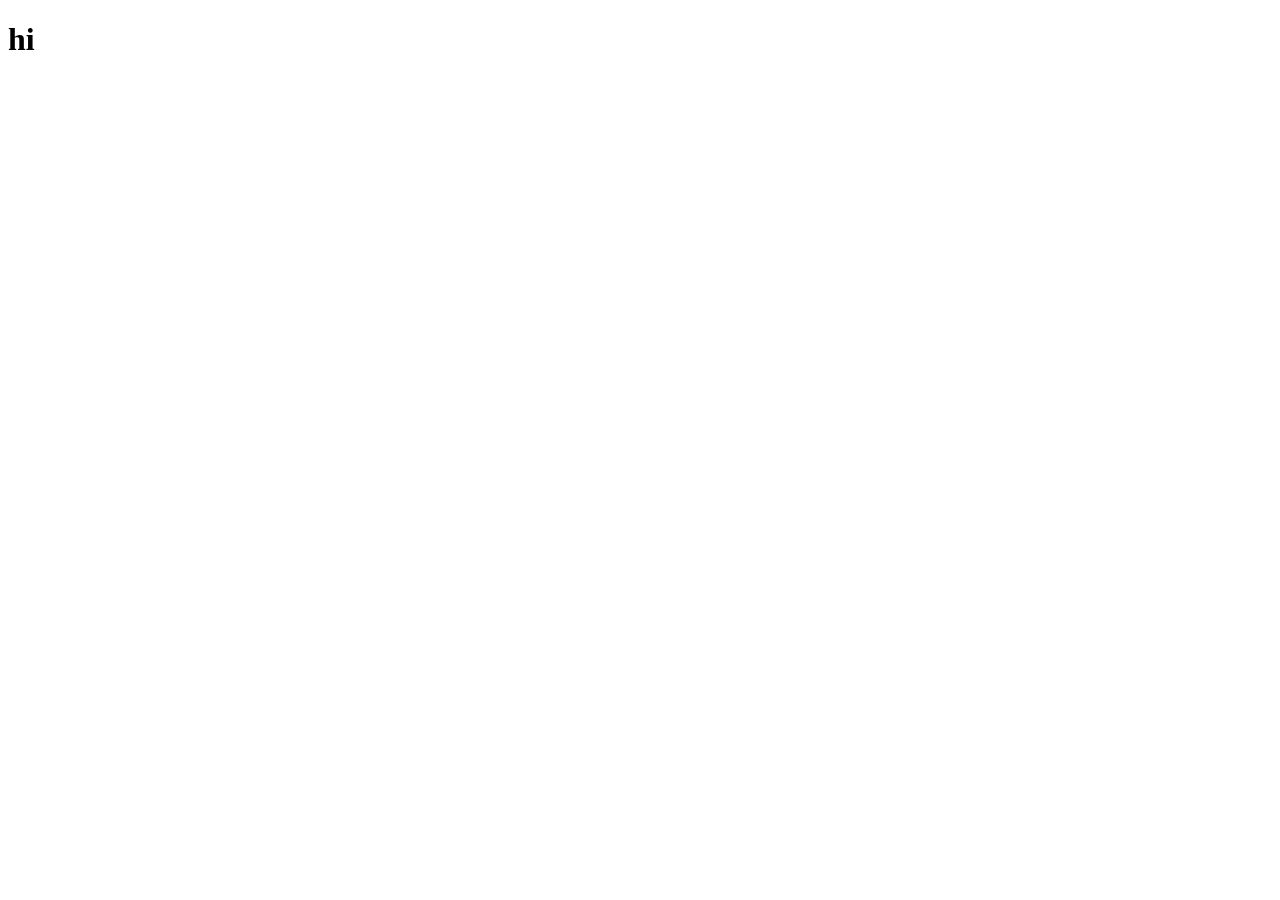
==== index.html @ 1e64a644 "Update index.html" ====
<!DOCTYPE html>
<head>
</head>
<body>
    <h1>hi</h1>
    <script>
        function openWin() {
          myWindow = window.open("https://www.w3schools.com","width=800, height=640");
        }

         window.addEventListener("keyup", event =>{
            if(event.code === 'Space'){
                console.log("spacePressed");
                openWin();
            }
        });
    </script>
</body>
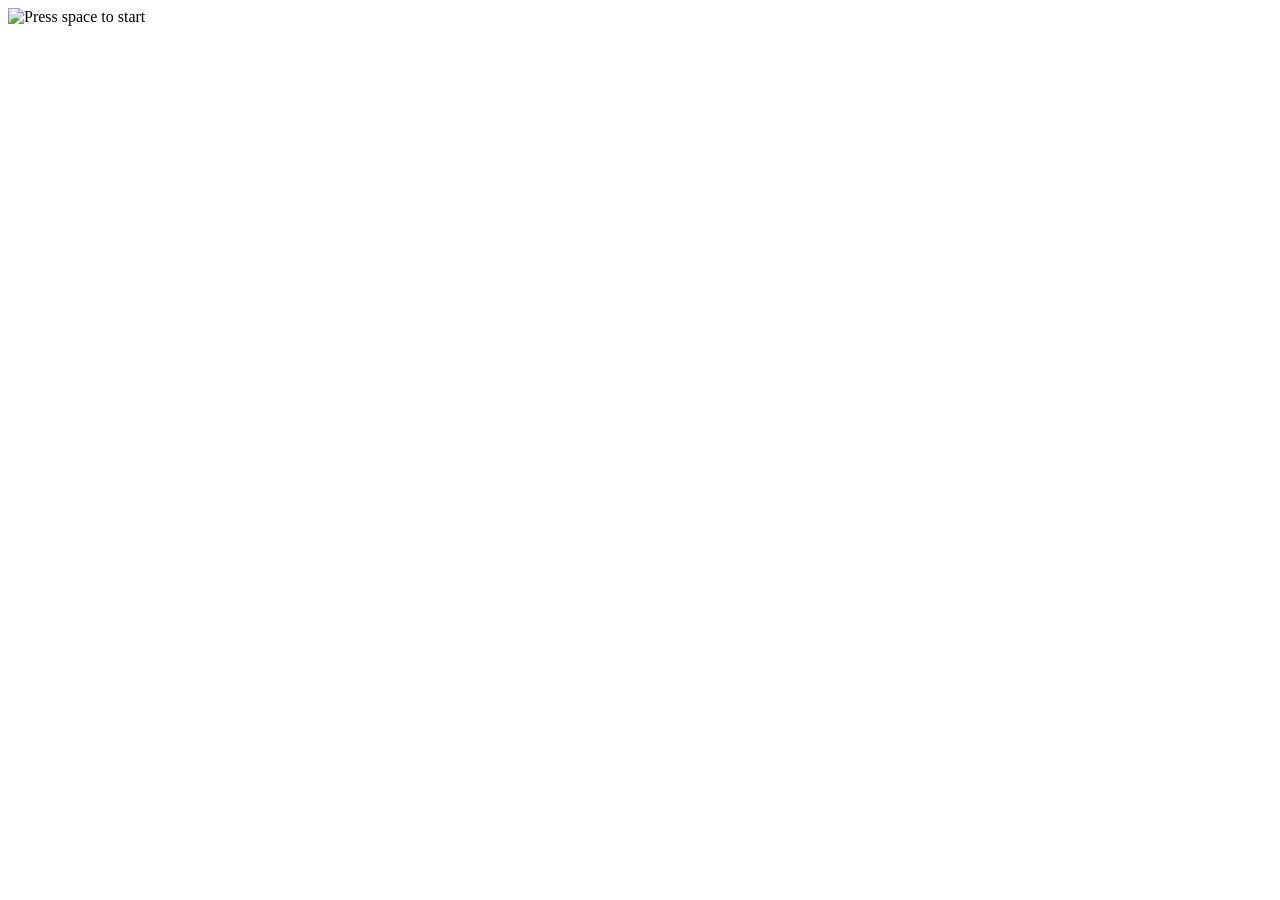
==== commit f942ce4b: "Update index.html" ====
--- a/index.html
+++ b/index.html
@@ -1,16 +1,23 @@
 <!DOCTYPE html>
 <head>
+    <link rel="stylesheet" href="styleSheet.css">
 </head>
 <body>
-    <h1>hi</h1>
+    <div class="container">
+        <div id = "button-div">
+            <img src="ezgif.com-animated-gif-maker.gif" alt="Press space to start">
+        </div>
+    </div>
     <script>
+        let myWindow;
+        var executed = 0;
         function openWin() {
-          myWindow = window.open("https://www.w3schools.com","width=800, height=640");
+          myWindow = window.open("page.html","popup","width=1000,height=600");
         }
-
-         window.addEventListener("keyup", event =>{
-            if(event.code === 'Space'){
+        window.addEventListener("keyup", event =>{
+            if(event.code === 'Space' && executed==0){
                 console.log("spacePressed");
+                executed=1;
                 openWin();
             }
         });
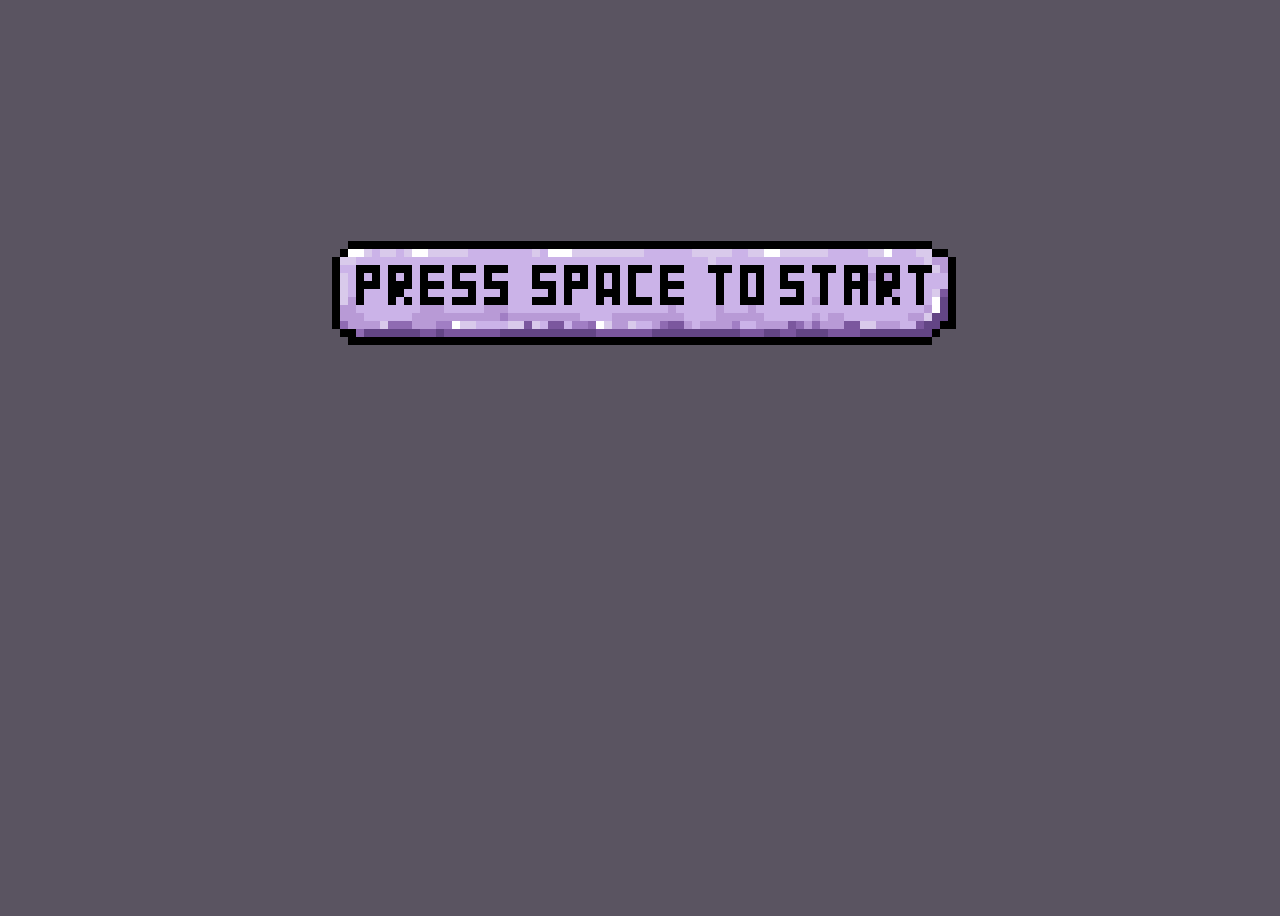
==== commit 8a3f21b5: "Update index.html" ====
--- a/index.html
+++ b/index.html
@@ -12,7 +12,7 @@
         let myWindow;
         var executed = 0;
         function openWin() {
-          myWindow = window.open("page.html","popup","width=1000,height=600");
+          myWindow = window.open("page.html","popup","width=1096,height=691");
         }
         window.addEventListener("keyup", event =>{
             if(event.code === 'Space' && executed==0){
--- a/styleSheet.css
+++ b/styleSheet.css
@@ -0,0 +1,16 @@
+body{
+    background-color: rgb(90, 84, 97);
+}
+.container{
+    display: flex;
+    justify-content: center; 
+    align-items: center;
+    text-align: center;
+    height: 100vh;
+    padding = 0;
+    margin=0;
+}
+#button-div{
+    width:50%;
+    height:50%;
+}
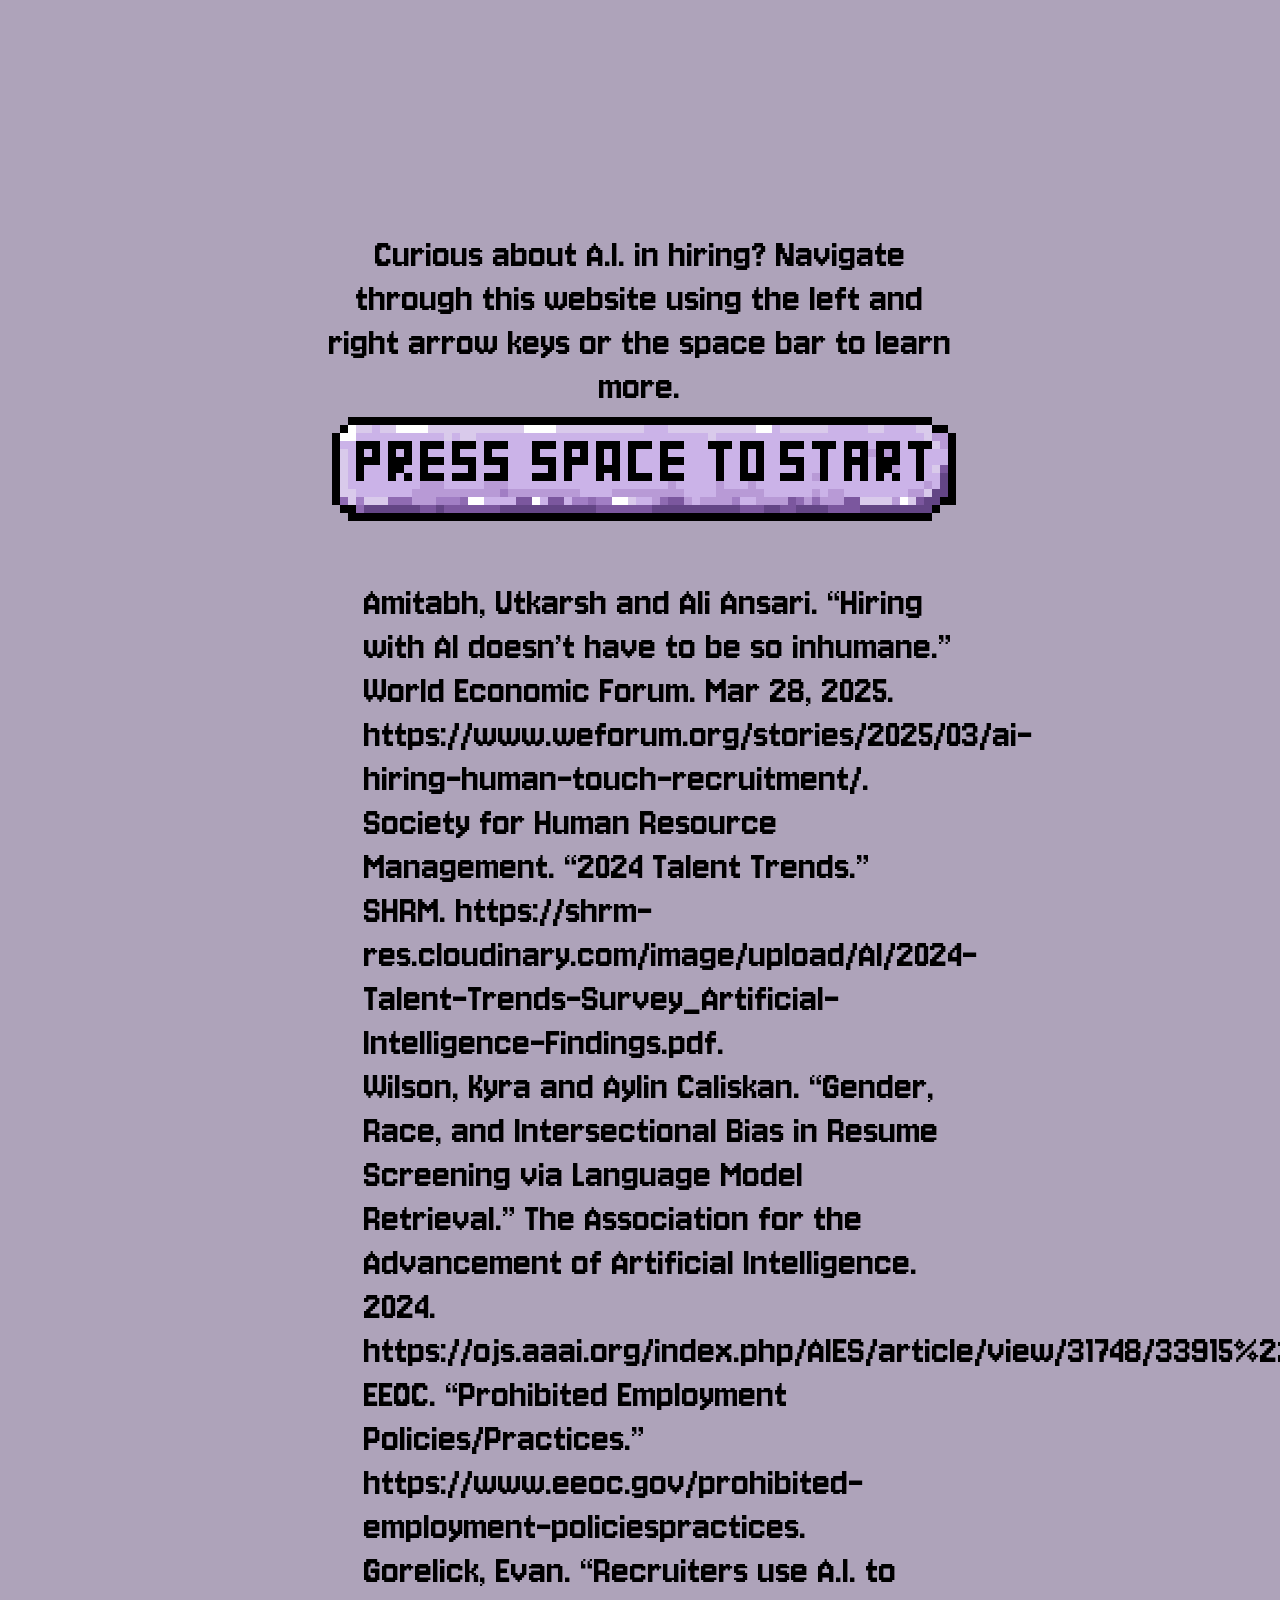
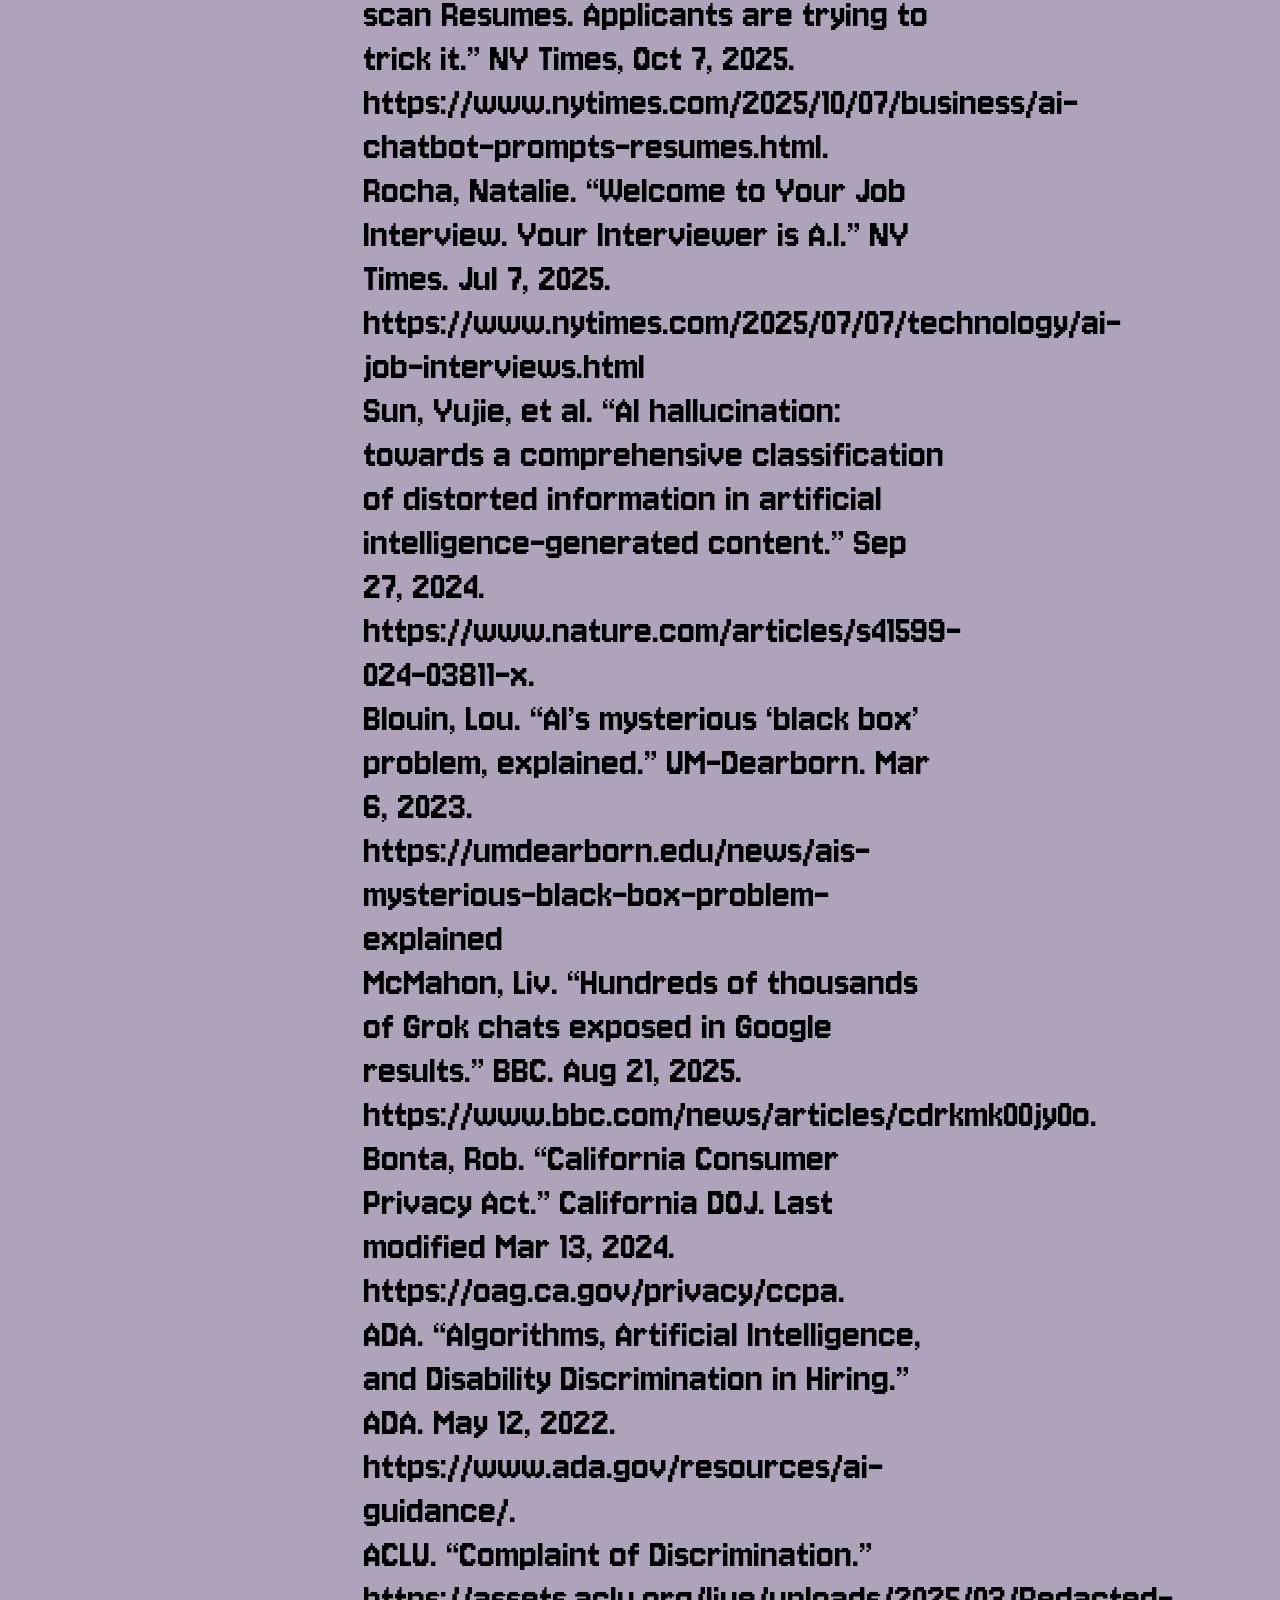
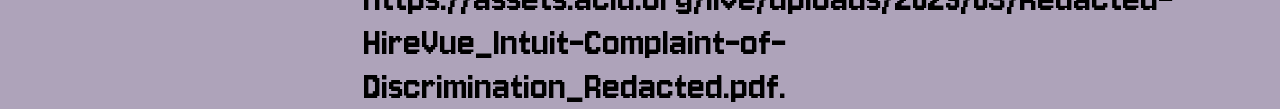
==== commit ee305035: "Update index.html" ====
--- a/index.html
+++ b/index.html
@@ -1,24 +1,71 @@
 <!DOCTYPE html>
 <head>
-    <link rel="stylesheet" href="styleSheet.css">
+    <link href="https://fonts.googleapis.com/css2?family=Jersey+10&display=swap" rel="stylesheet">
+    <style>
+        body{
+            background-color: rgb(174, 163, 186);
+        }
+        .container{
+            display: flex;
+            justify-content: center; 
+            align-items: center;
+            text-align: center;
+            height: 100vh;
+            padding: 0;
+            margin: 0;
+        }
+        #citations{
+            text-align: left;
+            list-style-type: none; 
+        }
+        #button-div{
+            font-family: "Jersey 10", sans-serif;
+            font-size: max(min(.5em),4.5vh);
+            width:50%;
+            height:50%;
+        }
+    </style>
 </head>
 <body>
     <div class="container">
         <div id = "button-div">
-            <img src="ezgif.com-animated-gif-maker.gif" alt="Press space to start">
+            Curious about A.I. in hiring? Navigate through this website using the left and right arrow keys or the space bar to learn more. <br>
+            <img src="ezgif.com-animated-gif-maker.gif" alt="Press space to start" id="startbutton">
+            <ul id="citations">
+                <li>Amitabh, Utkarsh and Ali Ansari. “Hiring with AI doesn’t have to be so inhumane.” World Economic Forum. Mar 28, 2025. https://www.weforum.org/stories/2025/03/ai-hiring-human-touch-recruitment/.</li>
+                <li>Society for Human Resource Management. “2024 Talent Trends.” SHRM. https://shrm-res.cloudinary.com/image/upload/AI/2024-Talent-Trends-Survey_Artificial-Intelligence-Findings.pdf.</li>
+                <li>Wilson, Kyra and Aylin Caliskan. “Gender, Race, and Intersectional Bias in Resume Screening via Language Model Retrieval.” The Association for the Advancement of Artificial Intelligence. 2024. https://ojs.aaai.org/index.php/AIES/article/view/31748/33915%22experiments.</li>
+                <li>EEOC. “Prohibited Employment Policies/Practices.” https://www.eeoc.gov/prohibited-employment-policiespractices.</li>
+                <li>Gorelick, Evan. “Recruiters use A.I. to scan Resumes. Applicants are trying to trick it.” NY Times, Oct 7, 2025. https://www.nytimes.com/2025/10/07/business/ai-chatbot-prompts-resumes.html. </li>
+                <li>Rocha, Natalie. “Welcome to Your Job Interview. Your Interviewer is A.I.” NY Times. Jul 7, 2025. https://www.nytimes.com/2025/07/07/technology/ai-job-interviews.html</li>
+                <li>Sun, Yujie, et al. “AI hallucination: towards a comprehensive classification of distorted information in artificial intelligence-generated content.” Sep 27, 2024. https://www.nature.com/articles/s41599-024-03811-x.</li>
+                <li>Blouin, Lou. “AI’s mysterious ‘black box’ problem, explained.” UM-Dearborn. Mar 6, 2023. https://umdearborn.edu/news/ais-mysterious-black-box-problem-explained</li>
+                <li>McMahon, Liv. “Hundreds of thousands of Grok chats exposed in Google results.” BBC. Aug 21, 2025. https://www.bbc.com/news/articles/cdrkmk00jy0o.</li>
+                <li>Bonta, Rob. “California Consumer Privacy Act.” California DOJ. Last modified Mar 13, 2024. https://oag.ca.gov/privacy/ccpa.</li>
+                <li>ADA. “Algorithms, Artificial Intelligence, and Disability Discrimination in Hiring.” ADA. May 12, 2022. https://www.ada.gov/resources/ai-guidance/.</li>
+                <li>ACLU. “Complaint of Discrimination.” https://assets.aclu.org/live/uploads/2025/03/Redacted-HireVue_Intuit-Complaint-of-Discrimination_Redacted.pdf.</li>
+            
+            
+            </ul>
         </div>
     </div>
     <script>
         let myWindow;
         var executed = 0;
+
         function openWin() {
-          myWindow = window.open("page.html","popup","width=1096,height=691");
+          myWindow = window.open("page.html","popup","width=996,height=591");
         }
         window.addEventListener("keyup", event =>{
             if(event.code === 'Space' && executed==0){
                 console.log("spacePressed");
                 executed=1;
                 openWin();
+                document.getElementById("startbutton").style.display = "none";
+                document.getElementById("button-div").innerText = "Works Cited";
+                document.getElementById("citations").innerText = "";
+                console.log(myWindow.innerWidth);
+                console.log(myWindow.innerHeight);
             }
         });
     </script>
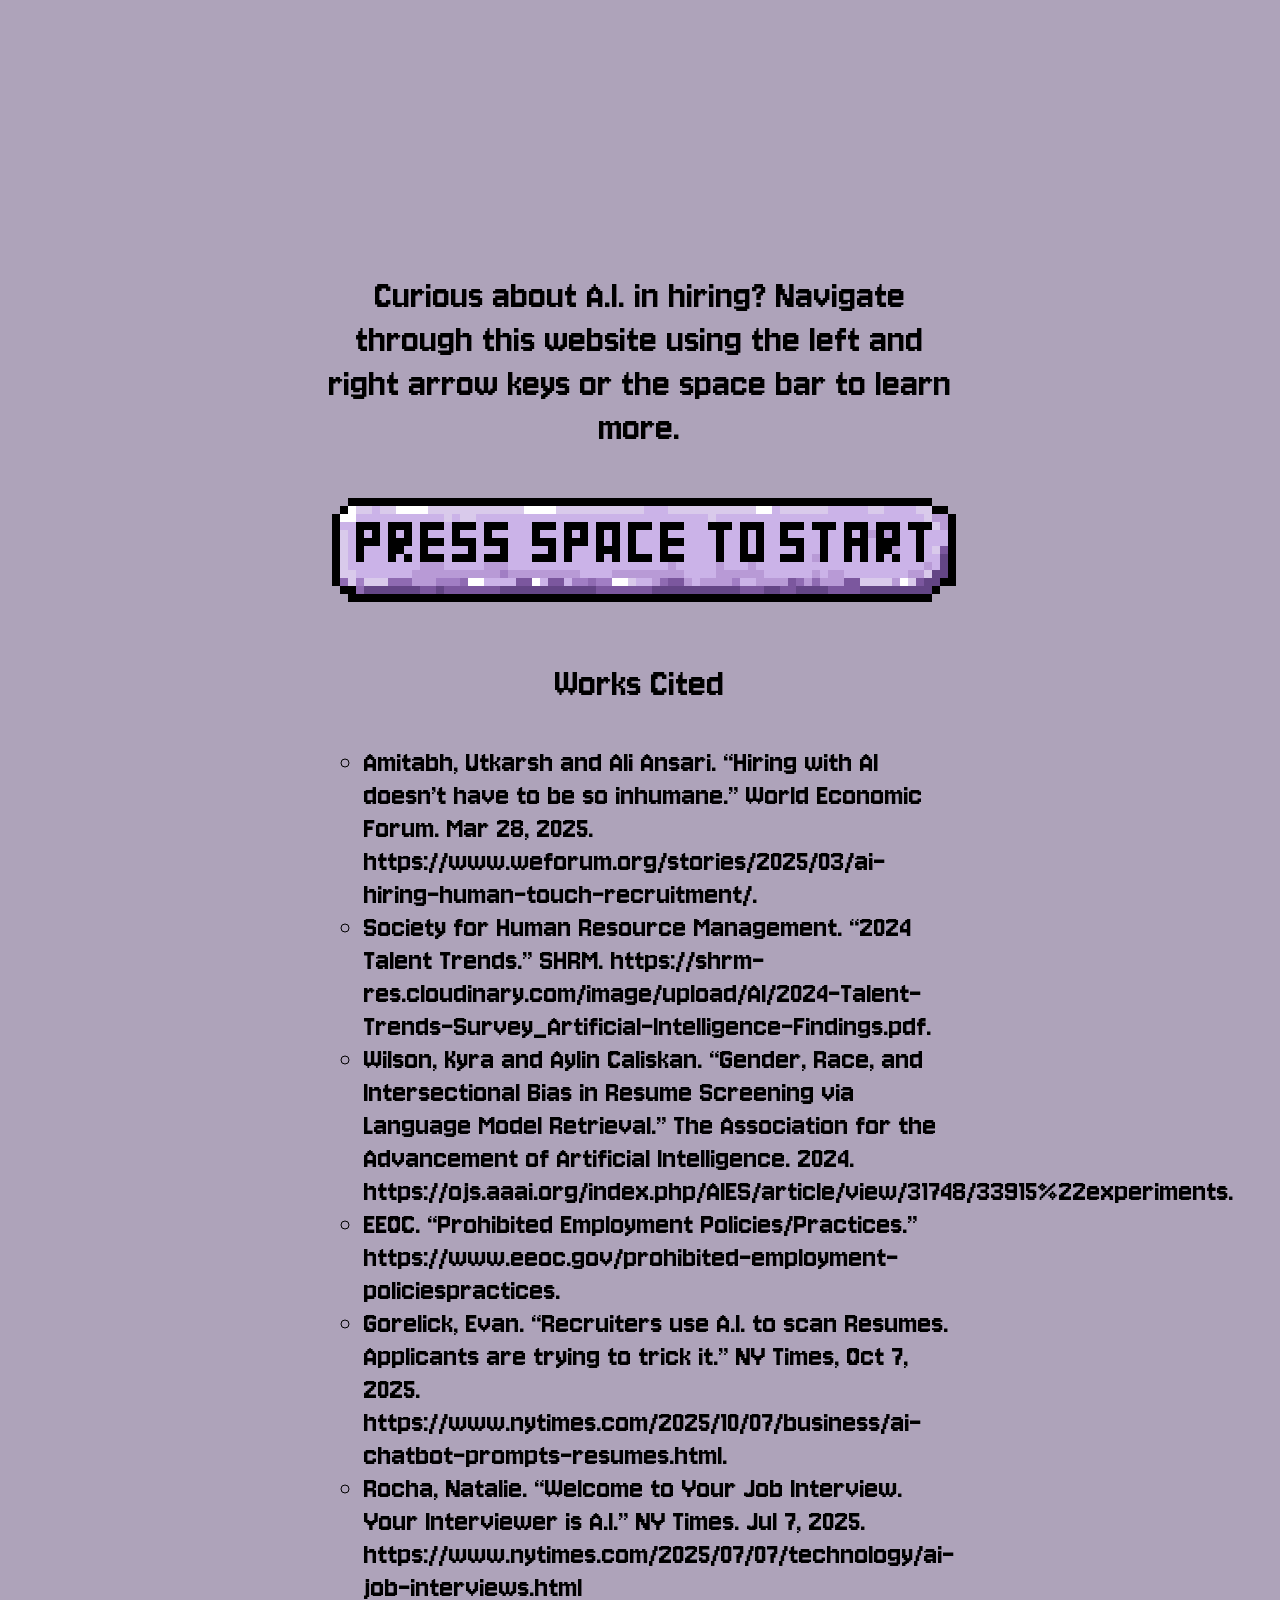
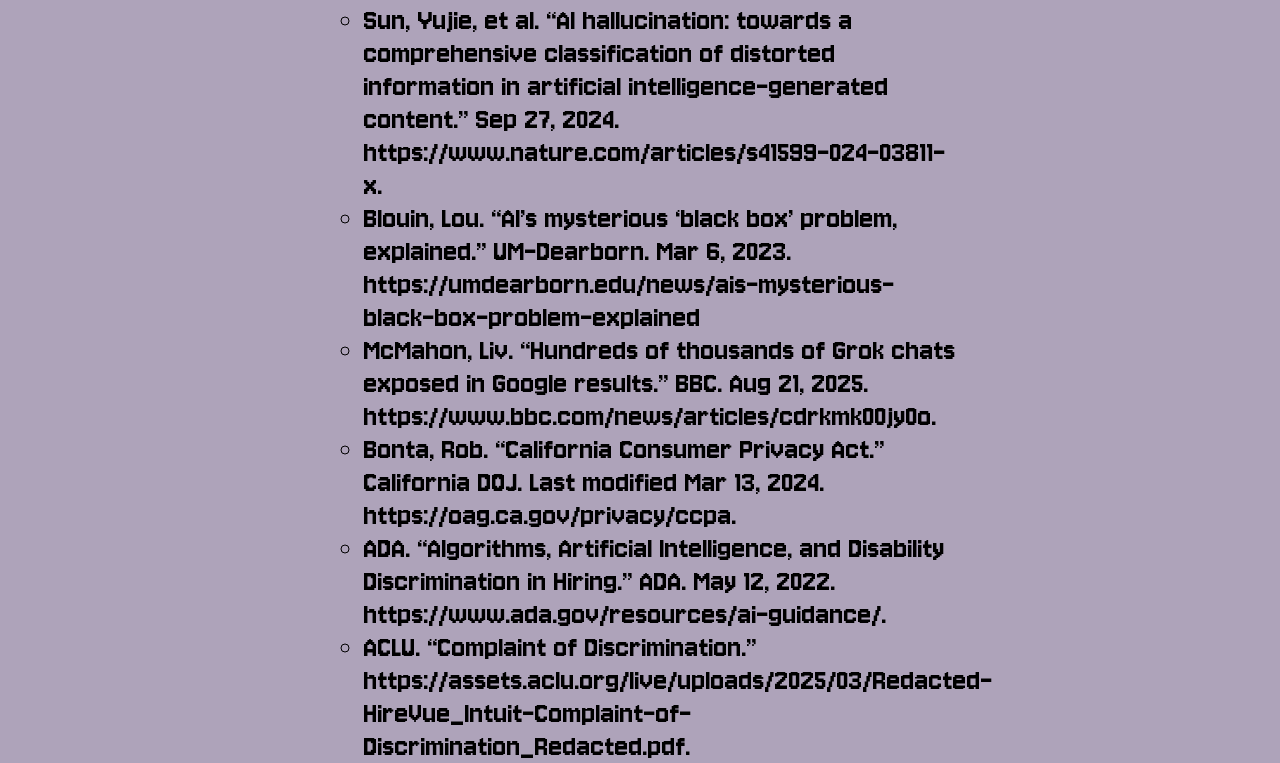
==== commit a21f643d: "Update index.html" ====
--- a/index.html
+++ b/index.html
@@ -16,7 +16,8 @@
         }
         #citations{
             text-align: left;
-            list-style-type: none; 
+            list-style-type: circle; 
+            font-size: max(min(.5em),3.5vh);
         }
         #button-div{
             font-family: "Jersey 10", sans-serif;
@@ -29,8 +30,9 @@
 <body>
     <div class="container">
         <div id = "button-div">
-            Curious about A.I. in hiring? Navigate through this website using the left and right arrow keys or the space bar to learn more. <br>
+            <p id="intro">Curious about A.I. in hiring? Navigate through this website using the left and right arrow keys or the space bar to learn more. <br></p>
             <img src="ezgif.com-animated-gif-maker.gif" alt="Press space to start" id="startbutton">
+            <p>Works Cited</p>
             <ul id="citations">
                 <li>Amitabh, Utkarsh and Ali Ansari. “Hiring with AI doesn’t have to be so inhumane.” World Economic Forum. Mar 28, 2025. https://www.weforum.org/stories/2025/03/ai-hiring-human-touch-recruitment/.</li>
                 <li>Society for Human Resource Management. “2024 Talent Trends.” SHRM. https://shrm-res.cloudinary.com/image/upload/AI/2024-Talent-Trends-Survey_Artificial-Intelligence-Findings.pdf.</li>
@@ -62,8 +64,7 @@
                 executed=1;
                 openWin();
                 document.getElementById("startbutton").style.display = "none";
-                document.getElementById("button-div").innerText = "Works Cited";
-                document.getElementById("citations").innerText = "";
+                document.getElementById("intro").style.display = "none";
                 console.log(myWindow.innerWidth);
                 console.log(myWindow.innerHeight);
             }
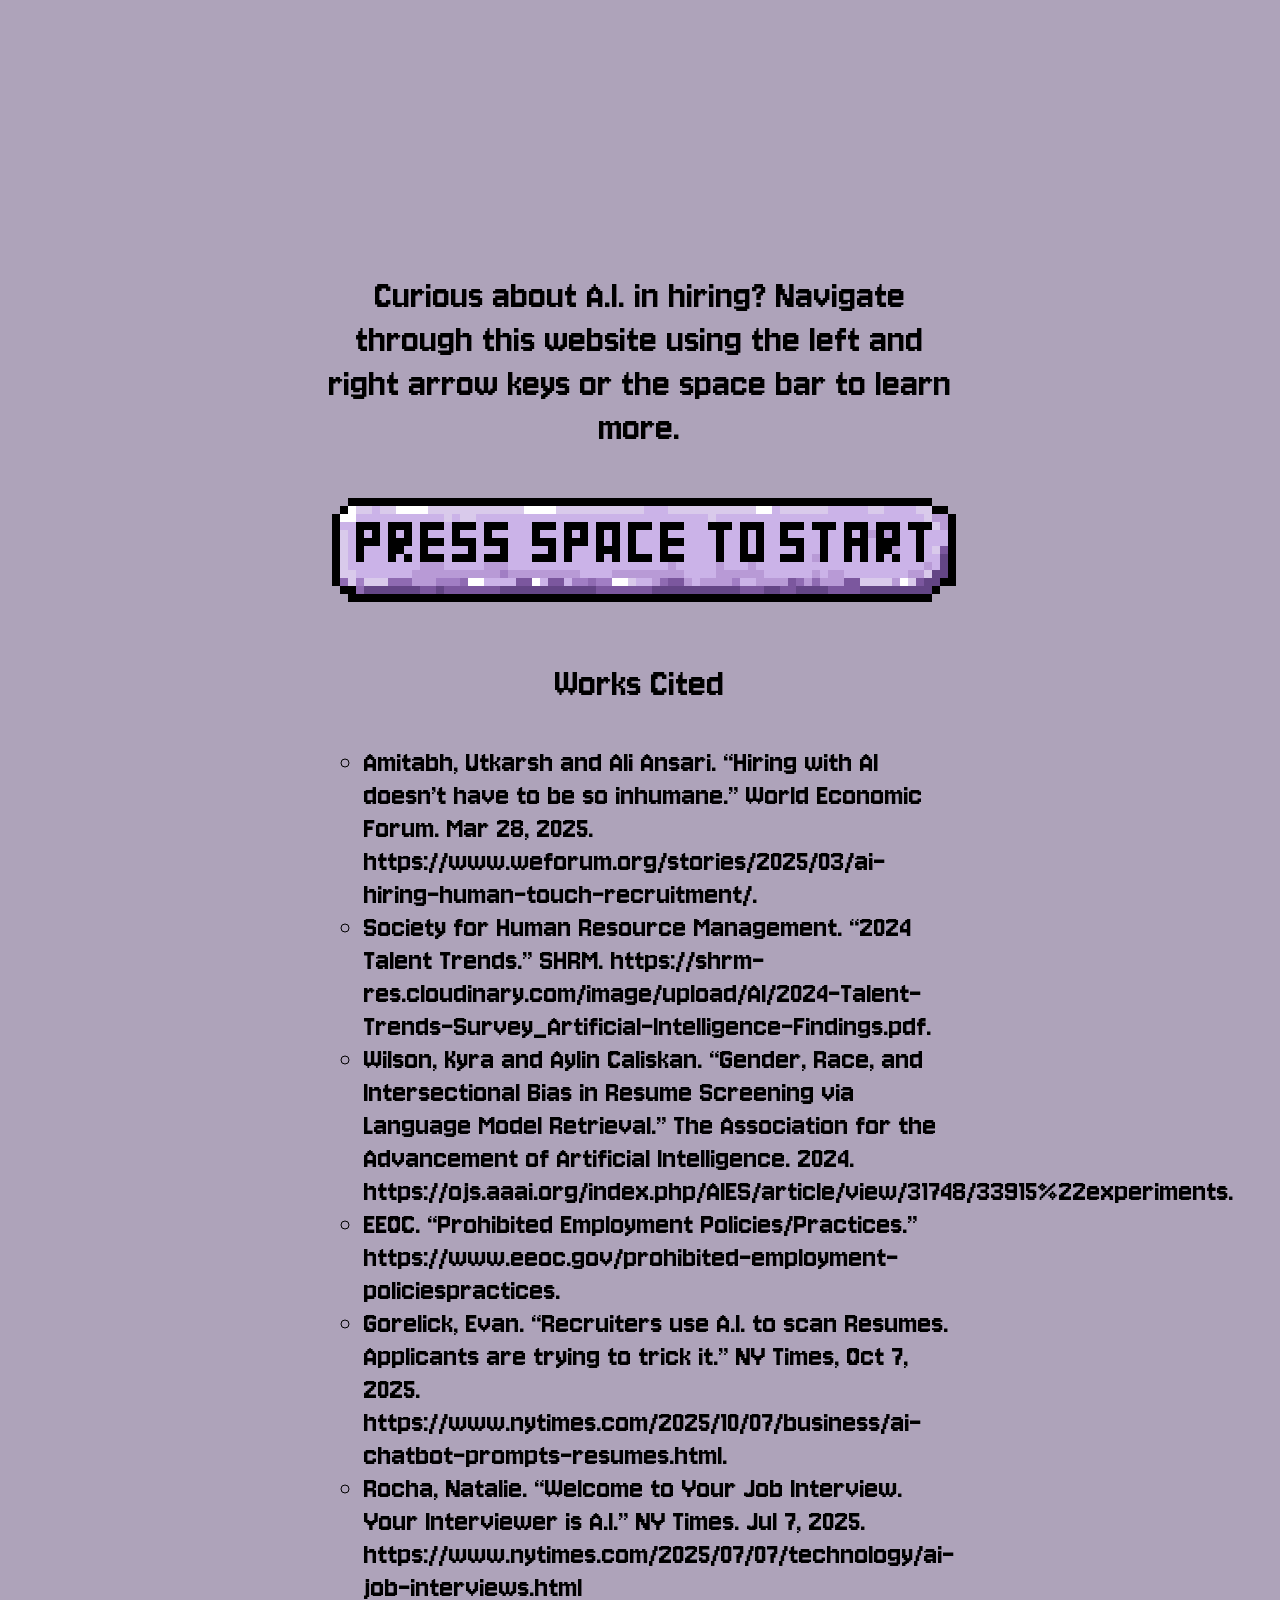
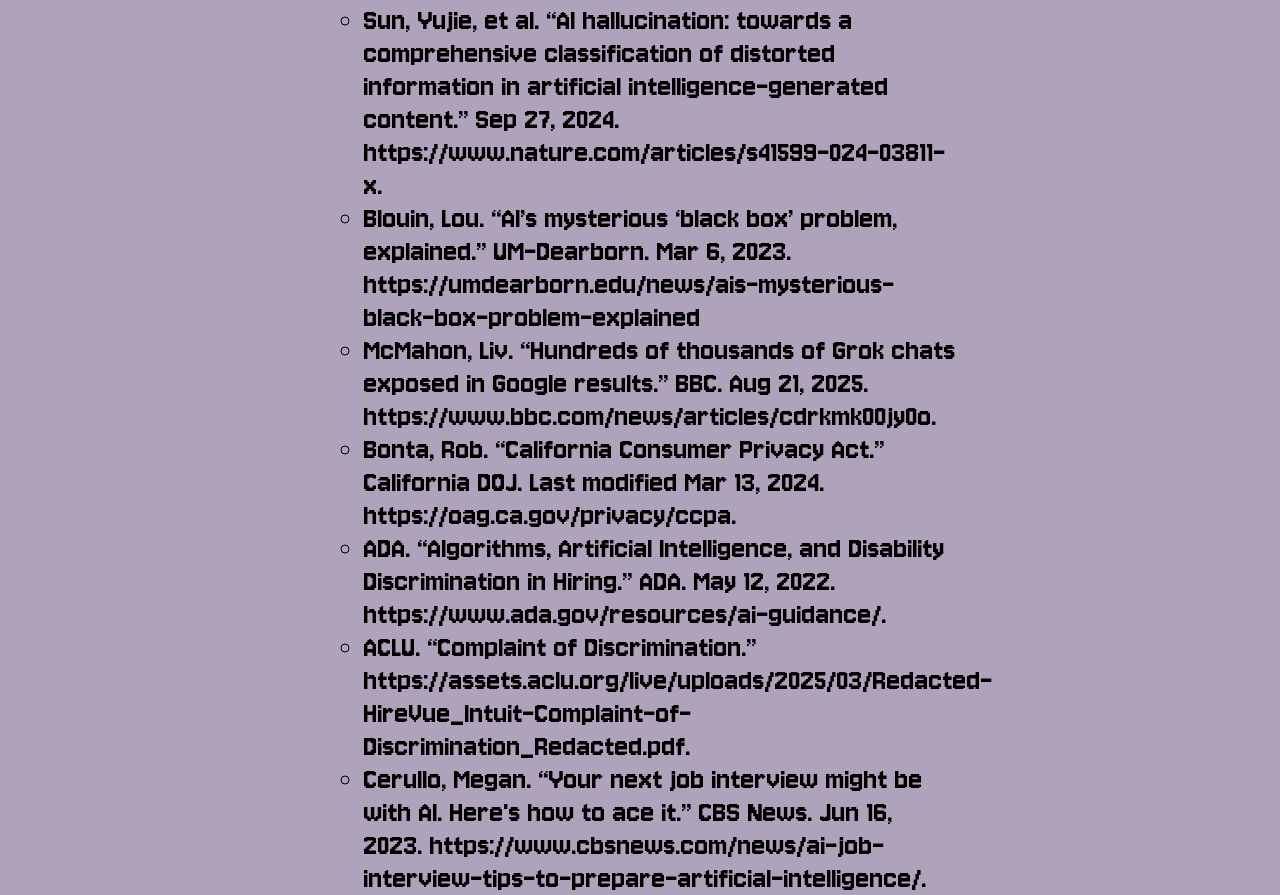
==== commit 8d2602b9: "Update index.html" ====
--- a/index.html
+++ b/index.html
@@ -46,7 +46,7 @@
                 <li>Bonta, Rob. “California Consumer Privacy Act.” California DOJ. Last modified Mar 13, 2024. https://oag.ca.gov/privacy/ccpa.</li>
                 <li>ADA. “Algorithms, Artificial Intelligence, and Disability Discrimination in Hiring.” ADA. May 12, 2022. https://www.ada.gov/resources/ai-guidance/.</li>
                 <li>ACLU. “Complaint of Discrimination.” https://assets.aclu.org/live/uploads/2025/03/Redacted-HireVue_Intuit-Complaint-of-Discrimination_Redacted.pdf.</li>
-            
+                <li>Cerullo, Megan. “Your next job interview might be with AI. Here's how to ace it.” CBS News. Jun 16, 2023. https://www.cbsnews.com/news/ai-job-interview-tips-to-prepare-artificial-intelligence/.</li>
             
             </ul>
         </div>
